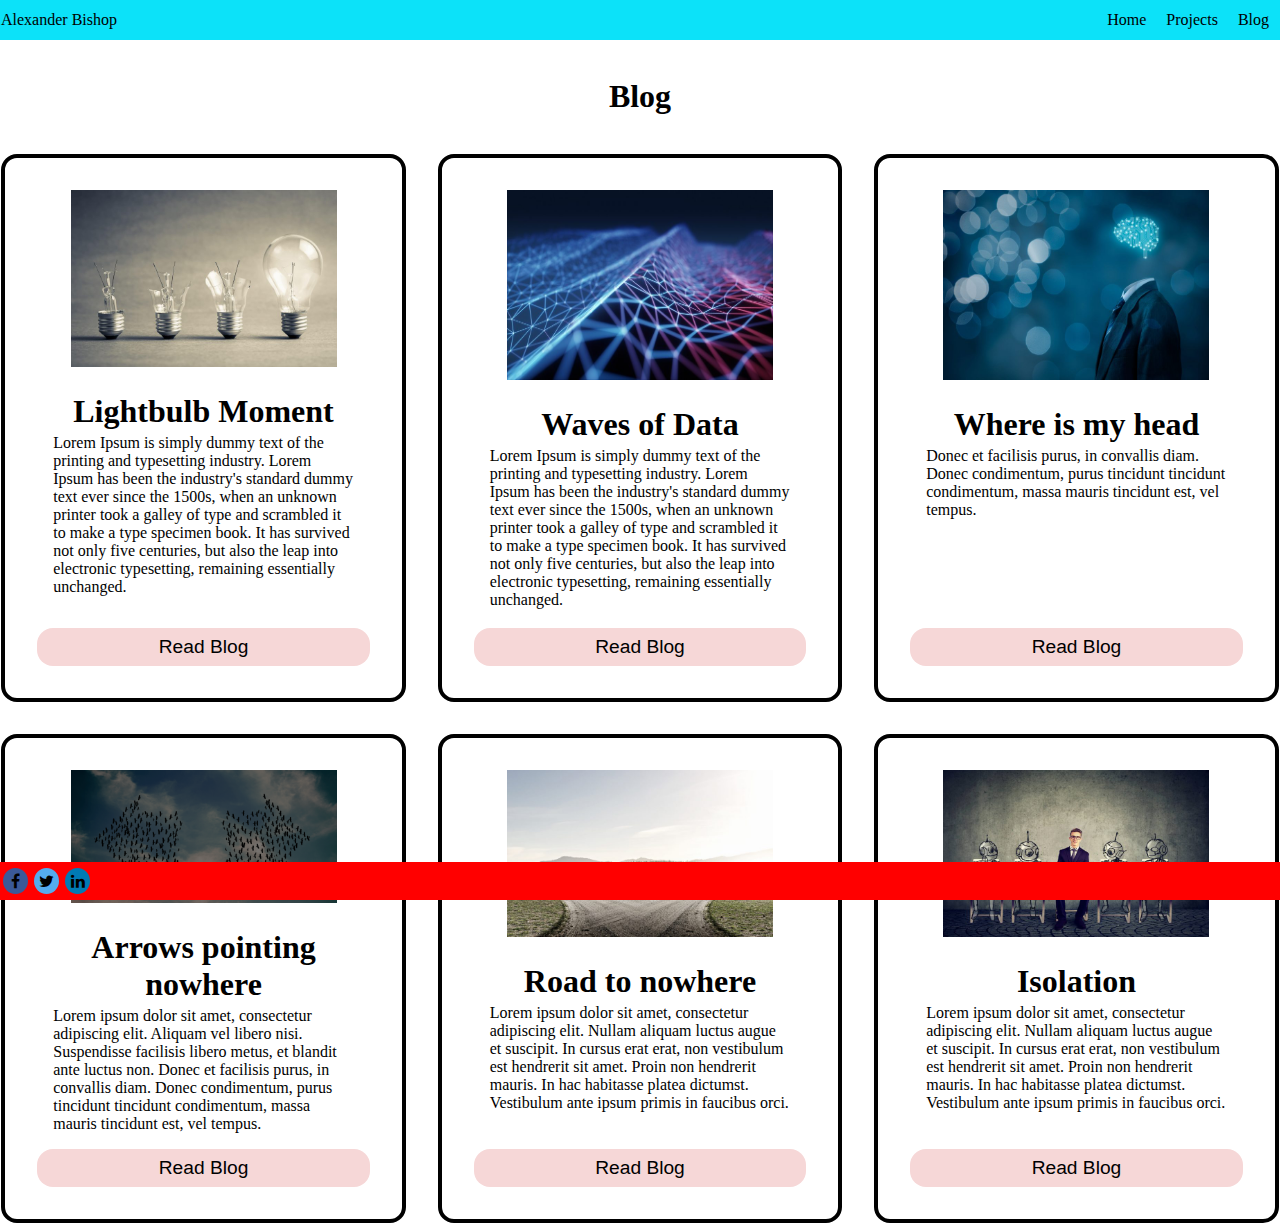
==== blog.html @ bc292dbc "Create blog.html" ====
<!DOCTYPE html>
<html lang="en">
  <head>
    <meta charset="UTF-8" />
    <meta name="viewport" content="width=device-width, initial-scale=1.0" />
    <meta http-equiv="X-UA-Compatible" content="ie=edge" />
    <title>Document</title>
    <link rel="stylesheet" href="style.css" />
  </head>
  <body>
    <div class="flex-container">
      <div>Alexander Bishop</div>
      <div class="nav-container">
        <div><a href="home.html">Home</a></div>
        <div><a href="projects.html">Projects</a></div>
        <div><a href="blog.html">Blog</a></div>
      </div>
    </div>
    <h1>Blog</h1>
    <main class="grid">
      <article class="post">
        <h1>Lightbulb Moment</h1>
        <p>Lorem Ipsum is simply dummy text of the printing and typesetting industry. Lorem Ipsum has been the industry's standard dummy text ever since the 1500s, when an unknown printer took a galley of type and scrambled it to make a type specimen book. It has survived not only five centuries, but also the leap into electronic typesetting, remaining essentially unchanged.</p>
        <ul>
        </ul>
        <img src="images/blogimage1.jpg">
        <button><a href="#">Read Blog</a>  </button>
      </article>
      
      <article class="post">
        <h1>Waves of Data</h1>
        <p>Lorem Ipsum is simply dummy text of the printing and typesetting industry. Lorem Ipsum has been the industry's standard dummy text ever since the 1500s, when an unknown printer took a galley of type and scrambled it to make a type specimen book. It has survived not only five centuries, but also the leap into electronic typesetting, remaining essentially unchanged.</p>
        <img src="images/blogimage2.jpg">
        <button><a href="#">Read Blog</a>  </button>
      </article>
    
      <article class="post">
        <h1>Where is my head</h1>
        <p>Donec et facilisis purus, in convallis diam. Donec condimentum, purus tincidunt tincidunt condimentum, massa mauris tincidunt est, vel tempus.</p>
        <img src="images/blogimage3.jpg">
        <button><a href="#">Read Blog</a>  </button>
      </article>
  
      <article class="post">
        <h1>Arrows pointing nowhere</h1>
        <p>Lorem ipsum dolor sit amet, consectetur adipiscing elit. Aliquam vel libero nisi. Suspendisse facilisis libero metus, et blandit ante luctus non. Donec et facilisis purus, in convallis diam. Donec condimentum, purus tincidunt tincidunt condimentum, massa mauris tincidunt est, vel tempus.</p>
        <img src="images/blogimage4.png">
        <button><a href="#">Read Blog</a>  </button>
      </article>
      <article class="post">
        <h1>Road to nowhere</h1>
        <p>
            Lorem ipsum dolor sit amet, consectetur adipiscing elit. Nullam aliquam luctus augue et suscipit. In cursus erat erat, non vestibulum est hendrerit sit amet. Proin non hendrerit mauris. In hac habitasse platea dictumst. Vestibulum ante ipsum primis in faucibus orci.</p>
        <img src="images/blogimage5.jpg"
             alt="You get: a white computer with matching peripherals.">
             <button><a href="#">Read Blog</a>  </button>
      </article>
      <article class="post">
        <h1>Isolation</h1>
        <p>
            Lorem ipsum dolor sit amet, consectetur adipiscing elit. Nullam aliquam luctus augue et suscipit. In cursus erat erat, non vestibulum est hendrerit sit amet. Proin non hendrerit mauris. In hac habitasse platea dictumst. Vestibulum ante ipsum primis in faucibus orci.</p>
        <img src="images/blogimage6.jpg">
        <button><a href="#">Read Blog</a>  </button>
      </article>
    </main>
    <div class="footer">
        <div><a href="https://www.facebook.com/alexander.asif" class="fa fa-facebook"></a></div>
        <div><a href="https://twitter.com/thecool444?" class="fa fa-twitter"></a></div>
        <div><a href="https://www.linkedin.com/in/alexander-bishop-92a81261/" class="fa fa-linkedin"></a></div>
    </div>
</body>
</html>
---- style.css ----
@import "navbar.css";
@import "footer.css";
@import "icons.css";
@import "https://cdnjs.cloudflare.com/ajax/libs/font-awesome/4.7.0/css/font-awesome.min.css";
@import "grid.css";
@import "cover.css";


.aboutme {
    display: flex;
    justify-content: center;
    padding-top: 10%
}

.aboutme > h1 {
text-align: center;
padding-top: 10%;
padding-left: 30%;
font-family: 'Rockwell';
color: #43baa2
}

.aboutme > p {
  text-align: center;
padding-top: 0%;
padding-left: 30%
}

.aboutme > img {
    height: 20%;
    width: 20%;
    padding-right: 10%;
    border-radius: 10%;
}

body {
    background-color: white;
}

.blogtext {
display: flex;
flex-direction: column
}

.blogtext > img {
    width: 10%;
    height: 10%;
}


h1 {
    font-family: 'Rockwell';
    text-align: center;
    padding-top: 3%
}

.profs {
    display: flex;
    /* background-color: #F59C9C; */
    flex-direction: row;
    justify-content: space-between;
    justify-content: center;
    align-items: baseline;
    border-bottom:  2px solid grey;
  }

  .profs > img {
      padding-top: 7%;
      padding-right: 5%;
      width: 3%;
      height: 3%
  }
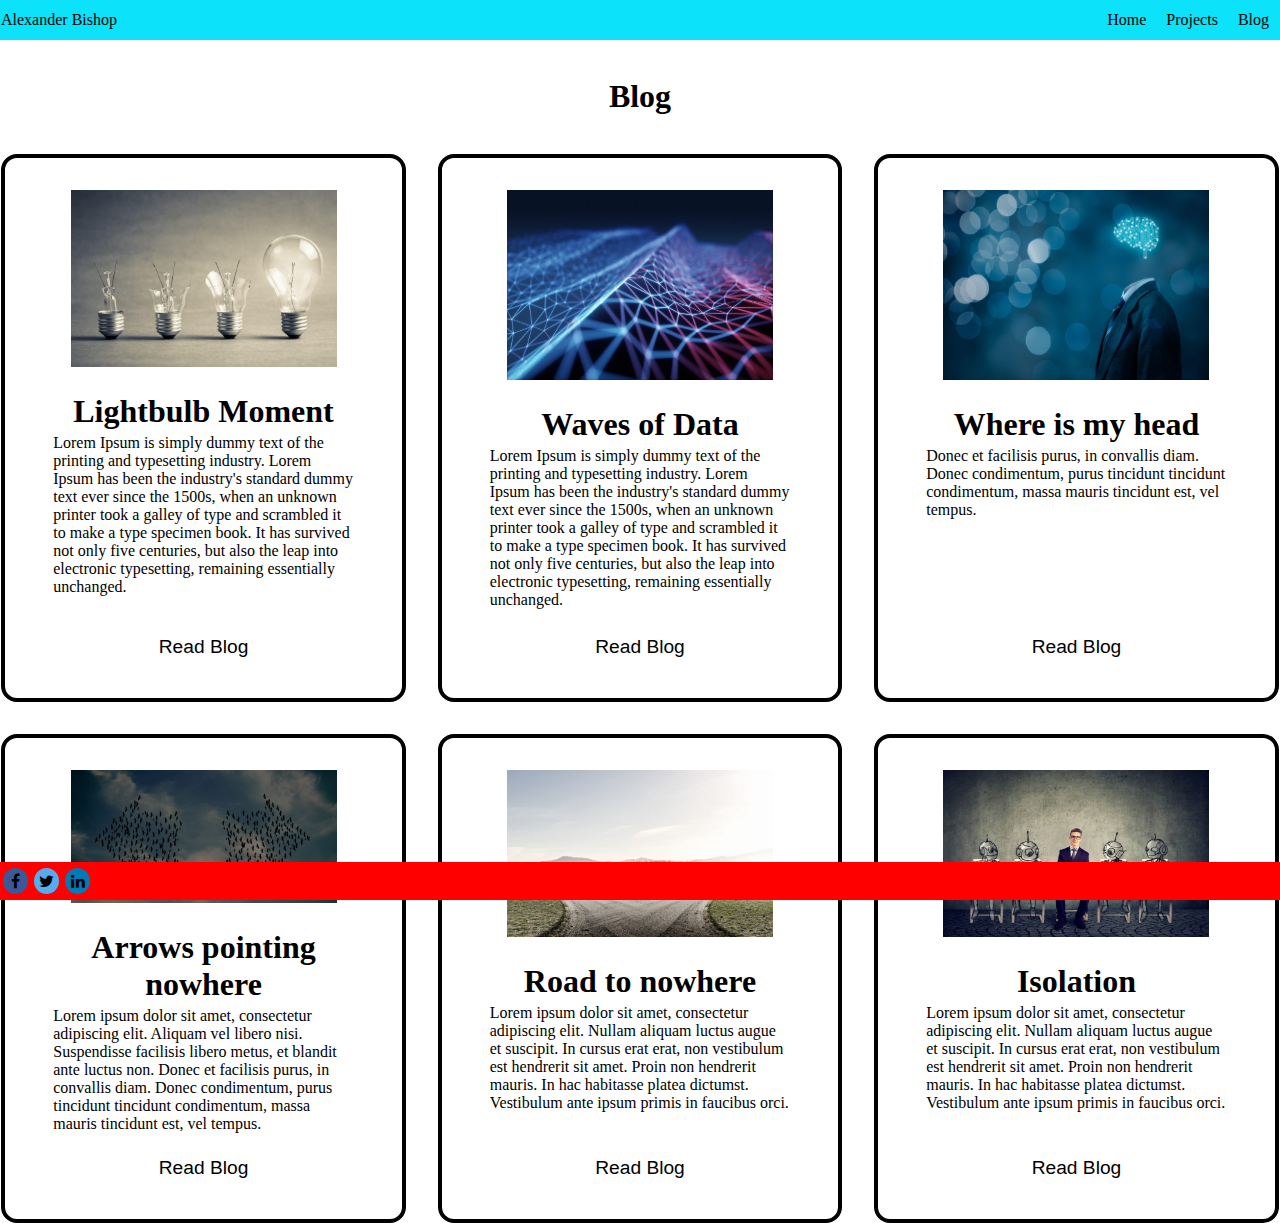
==== commit 453d7974: "Updated for mobile" ====
--- a/blog.html
+++ b/blog.html
@@ -11,7 +11,7 @@
     <div class="flex-container">
       <div>Alexander Bishop</div>
       <div class="nav-container">
-        <div><a href="home.html">Home</a></div>
+        <div> <a href="index.html">Home</a></div>
         <div><a href="projects.html">Projects</a></div>
         <div><a href="blog.html">Blog</a></div>
       </div>
--- a/style.css
+++ b/style.css
@@ -69,4 +69,11 @@
       padding-right: 5%;
       width: 3%;
       height: 3%
-  }+  }
+
+
+  @media only screen and (max-width: 600px) {
+    .profs > img {
+        width: 15%;
+        height: 15%
+    }